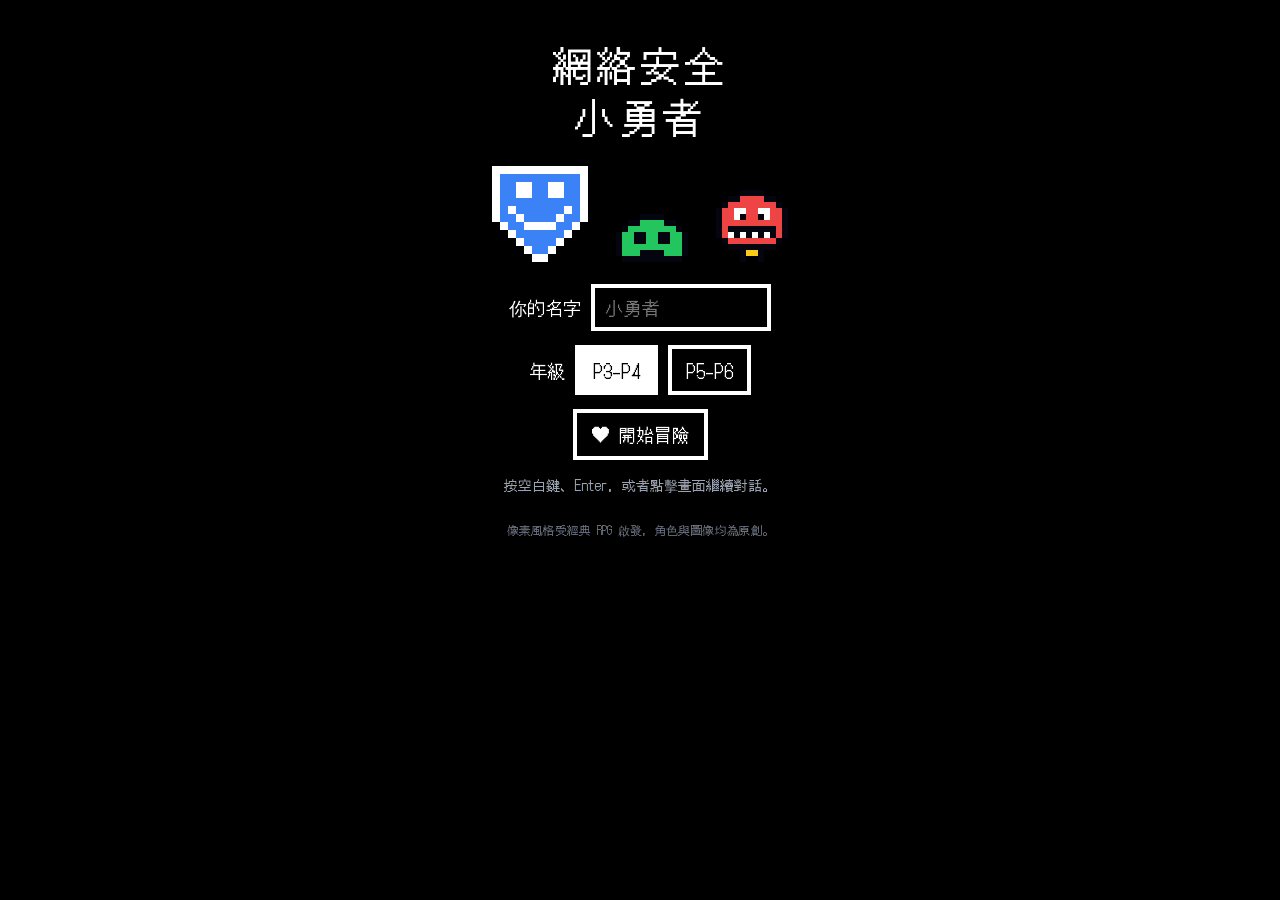
==== index.html @ 8956c973 "Add pixel-style cybersecurity course game for P3-P6 Co-Authored-By: Claude Sonnet 5.5 <noreply@anthr" ====
<!doctype html>
<html lang="zh-HK">
<head>
<meta charset="utf-8">
<meta name="viewport" content="width=device-width,initial-scale=1">
<title>網絡安全小勇者</title>
<link rel="preconnect" href="https://fonts.googleapis.com">
<link rel="preconnect" href="https://fonts.gstatic.com" crossorigin>
<link href="https://fonts.googleapis.com/css2?family=DotGothic16&display=swap" rel="stylesheet">
<link rel="stylesheet" href="style.css">
</head>
<body>
<div id="app"></div>
<script src="sprites.js"></script>
<script src="content.js"></script>
<script src="audio.js"></script>
<script src="scenes.js"></script>
<script src="maps.js"></script>
<script src="game.js"></script>
</body>
</html>
---- style.css ----
* { box-sizing: border-box; }
html, body { margin: 0; background: #000; color: #fff; }
body {
  font-family: 'DotGothic16', 'PingFang HK', 'Microsoft JhengHei', 'Noto Sans TC', monospace;
  font-size: 18px; line-height: 1.7; min-height: 100vh;
  image-rendering: pixelated; -webkit-font-smoothing: none;
}
button { font: inherit; color: inherit; background: #000; border: 4px solid #fff; padding: 6px 14px; cursor: pointer; border-radius: 0; }
button:hover, button:focus-visible { color: #facc15; border-color: #facc15; outline: none; }
button:disabled { cursor: default; opacity: .9; }
.spr { image-rendering: pixelated; display: block; }

#app { max-width: 760px; margin: 0 auto; padding: 14px 16px 32px; }
.screen { display: flex; flex-direction: column; gap: 14px; }

.title { align-items: center; text-align: center; padding-top: 18px; }
.title h1 { font-size: 40px; line-height: 1.3; margin: 6px 0; letter-spacing: 4px; font-weight: normal; }
.title .sprs { display: flex; gap: 28px; align-items: flex-end; margin: 4px 0 8px; }
.title label { display: flex; gap: 10px; align-items: center; }
.title input { font: inherit; color: #fff; background: #000; border: 4px solid #fff; padding: 4px 10px; width: 180px; border-radius: 0; }
.grades { display: flex; gap: 10px; align-items: center; }
.grades button.on { background: #fff; color: #000; }
.hint { color: #9ca3af; font-size: 14px; margin: 0; }
.credit { color: #6b7280; font-size: 12px; margin: 8px 0 0; }

.bar { display: flex; justify-content: space-between; align-items: center; gap: 10px; flex-wrap: wrap; }
.bar .ttl { color: #facc15; }
.hpwrap { display: flex; align-items: center; gap: 8px; }
.hpbar { width: 110px; height: 16px; background: #ef4444; }
.hpbar i { display: block; height: 100%; background: #facc15; transition: width .25s; }
.stage { border: 4px solid #fff; min-height: 230px; display: flex; justify-content: space-around; align-items: flex-end; padding: 20px 12px 14px; }
.stage .slot { text-align: center; transition: opacity .2s; }
.stage .slot.dim { opacity: .35; }
.stage .slot.talk .spr { animation: bob .5s steps(2) infinite; }
.stage .nm { font-size: 14px; color: #9ca3af; margin-top: 6px; }
@keyframes bob { 50% { transform: translateY(-6px); } }
.shake { animation: shake .3s steps(4); }
@keyframes shake { 25% { transform: translateX(-8px); } 75% { transform: translateX(8px); } }

.box { border: 4px solid #fff; padding: 14px 18px 18px; min-height: 190px; position: relative; cursor: pointer; }
.box .spk { color: #facc15; font-size: 15px; margin-bottom: 4px; }
.box .txt { white-space: pre-line; min-height: 56px; }
.box .more { position: absolute; right: 14px; bottom: 8px; color: #facc15; animation: blink 1s steps(2) infinite; }
@keyframes blink { 50% { opacity: 0; } }
.opts { display: flex; flex-direction: column; gap: 8px; margin-top: 10px; cursor: default; }
.opt { text-align: left; padding: 6px 14px 6px 34px; position: relative; }
.opt::before { content: '♥'; position: absolute; left: 10px; color: #ef4444; opacity: 0; }
.opt:hover::before, .opt:focus-visible::before { opacity: 1; }
.opt.right { border-color: #22c55e; color: #22c55e; }
.opt.wrong { border-color: #ef4444; color: #ef4444; }
.opt.right::before { content: '✔'; opacity: 1; color: #22c55e; }
.two { flex-direction: row; }
.two .opt { flex: 1; text-align: center; padding-left: 14px; }
.fb { margin-top: 10px; white-space: pre-line; }
.fb.good { color: #4ade80; }
.fb.bad { color: #f87171; }

.cards { display: grid; grid-template-columns: repeat(auto-fit, minmax(150px, 1fr)); gap: 10px; margin-top: 10px; cursor: default; }
.card { min-height: 90px; text-align: center; padding: 8px; font-size: 16px; }
.card.open { border-color: #facc15; color: #fff; text-align: left; font-size: 15px; line-height: 1.5; }

.map { display: flex; flex-direction: column; gap: 10px; }
.lv { display: flex; align-items: center; gap: 14px; text-align: left; width: 100%; padding: 10px 16px; }
.lv .ic { width: 56px; display: flex; justify-content: center; flex-shrink: 0; }
.lv .info { flex: 1; }
.lv .nm { font-size: 20px; }
.lv .sub { font-size: 14px; color: #9ca3af; }
.lv .stars { display: flex; gap: 4px; }
.lv.locked { opacity: .45; cursor: not-allowed; }
.tools { display: flex; gap: 10px; flex-wrap: wrap; justify-content: center; }

/* backdrops & world map */
.stage.bgd { background-color: #000; background-size: cover; background-position: center bottom; background-repeat: no-repeat; image-rendering: pixelated; }
.stage .nm { color: #e5e7eb; text-shadow: 2px 2px 0 #000; }
.worldmap { position: relative; border: 4px solid #fff; line-height: 0; }
.wmcv { width: 100%; height: auto; display: block; image-rendering: pixelated; }
.pin { position: absolute; width: 14%; height: 28%; translate: -50% -62%; background: transparent; border: 0; padding: 0; }
.pin:hover, .pin:focus-visible { outline: 3px dashed #facc15; }
.pin.locked { cursor: not-allowed; }
.pin .tag { position: absolute; top: 100%; left: 50%; translate: -50% 0; white-space: nowrap; background: #000; border: 2px solid #fff; padding: 0 6px; font-size: 13px; line-height: 1.5; color: #fff; }
.pin:hover .tag, .pin:focus-visible .tag { color: #facc15; border-color: #facc15; }
.pin.locked .tag { color: #6b7280; border-color: #6b7280; }
.marker { position: absolute; translate: -50% -50%; animation: bob .6s steps(2) infinite; pointer-events: none; }
@media (max-width: 520px) { .pin .tag { font-size: 10px; padding: 0 3px; } .marker { width: 24px !important; height: auto !important; } }

/* battle animation */
.stage { position: relative; }
.stage .slot { position: relative; }
.slot.dash { animation: dash .45s steps(6); }
@keyframes dash { 40% { transform: translateX(70px); } 100% { transform: none; } }
.slot.lunge { animation: lunge .45s steps(6); }
@keyframes lunge { 40% { transform: translateX(-90px); } 100% { transform: none; } }
.stage .slot.hit .spr { animation: flash .5s steps(1) 1; }
@keyframes flash { 0%, 40%, 80% { opacity: 1; } 20%, 60% { opacity: 0; } 100% { opacity: 1; } }
.stage .slot.die .spr { animation: die 1s steps(1) forwards; }
@keyframes die { 0%, 20%, 40%, 60% { opacity: 1; } 10%, 30%, 50% { opacity: .15; } 100% { opacity: 0; } }
.slash { position: absolute; left: 50%; top: 38%; width: 120px; height: 8px; margin-left: -60px; background: #fff; box-shadow: 0 0 0 3px #facc15; transform: rotate(-40deg) scaleX(0); animation: slash .35s steps(5) forwards; pointer-events: none; }
@keyframes slash { 50% { transform: rotate(-40deg) scaleX(1); } 100% { transform: rotate(-40deg) scaleX(1); opacity: 0; } }
.dmg { position: absolute; left: 50%; top: 4%; transform: translateX(-50%); font-size: 24px; text-shadow: 2px 2px 0 #000; animation: rise .9s steps(6) forwards; pointer-events: none; white-space: nowrap; }
@keyframes rise { to { transform: translate(-50%, -36px); opacity: 0; } }
.result .stars, .result .shards { justify-content: center; margin: 6px 0; }
.slot.die .mhp, .slot.die .nm { opacity: 0; }
.mhp { width: 90px; height: 8px; background: #7f1d1d; margin: 4px auto 0; }
.mhp i { display: block; height: 100%; width: 100%; background: #22c55e; transition: width .3s steps(4); }

/* interactive steps */
.build, .match, .post { margin-top: 10px; cursor: default; }
.build input { font: inherit; color: #fff; background: #000; border: 4px solid #fff; padding: 4px 10px; width: 100%; border-radius: 0; }
.meter { display: flex; gap: 4px; margin: 8px 0; }
.meter i { flex: 1; height: 14px; background: #374151; }
.meter i.on { background: #ef4444; }
.meter.mid i.on { background: #facc15; }
.meter.hi i.on { background: #22c55e; }
.checks { list-style: none; padding: 0; margin: 6px 0 10px; font-size: 15px; columns: 2; }
.checks li { color: #9ca3af; }
.checks li::before { content: '✘ '; }
.checks li.ok { color: #4ade80; }
.checks li.ok::before { content: '✔ '; }
.post { border: 4px solid #6b7280; padding: 12px 14px; line-height: 2; }
.post .seg { border: 0; padding: 0 1px; background: none; text-align: left; border-bottom: 2px dashed #6b7280; }
.post .seg.found { background: #ef4444; color: #fff; border-bottom-color: #ef4444; }
.post .seg.miss { color: #6b7280; text-decoration: line-through; }
.match { display: grid; grid-template-columns: 1fr 1fr; gap: 10px; }
.match > div { display: flex; flex-direction: column; gap: 8px; }
.mt { font-size: 15px; padding: 6px 8px; }
.mt.sel { border-color: #facc15; color: #facc15; }
.mt.done { border-color: #22c55e; color: #22c55e; cursor: default; }
.mt.no { animation: shake .3s steps(4); border-color: #ef4444; }
.shards { display: flex; gap: 10px; align-items: center; justify-content: center; }
.dex { border: 4px solid #fff; padding: 10px 16px; }
.dex h3 { margin: 0 0 4px; font-weight: normal; color: #facc15; }
.dex ul { margin: 0; padding-left: 20px; }
.dex.lock { color: #6b7280; border-color: #6b7280; }

.arena.scene { max-width: 480px; cursor: pointer; }
.screen.enc { align-items: center; padding-top: 30px; }

.dodge { text-align: center; cursor: default; }
.dinfo { font-size: 14px; color: #facc15; margin-bottom: 8px; }
.arena { display: block; margin: 0 auto 10px; width: 100%; max-width: 360px; height: auto; border: 4px solid #fff; background: #000; touch-action: none; image-rendering: pixelated; }
.dodge button { font-size: 14px; padding: 2px 12px; }

.result { text-align: center; padding-top: 6px; cursor: default; }
.result .big { font-size: 26px; color: #facc15; margin: 6px 0; }
.cert { display: flex; flex-direction: column; align-items: center; gap: 12px; }
.cert canvas { width: 100%; max-width: 640px; height: auto; border: 4px solid #fff; image-rendering: pixelated; }

@media (max-width: 520px) {
  body { font-size: 16px; }
  .title h1 { font-size: 30px; }
  .two { flex-direction: column; }
}
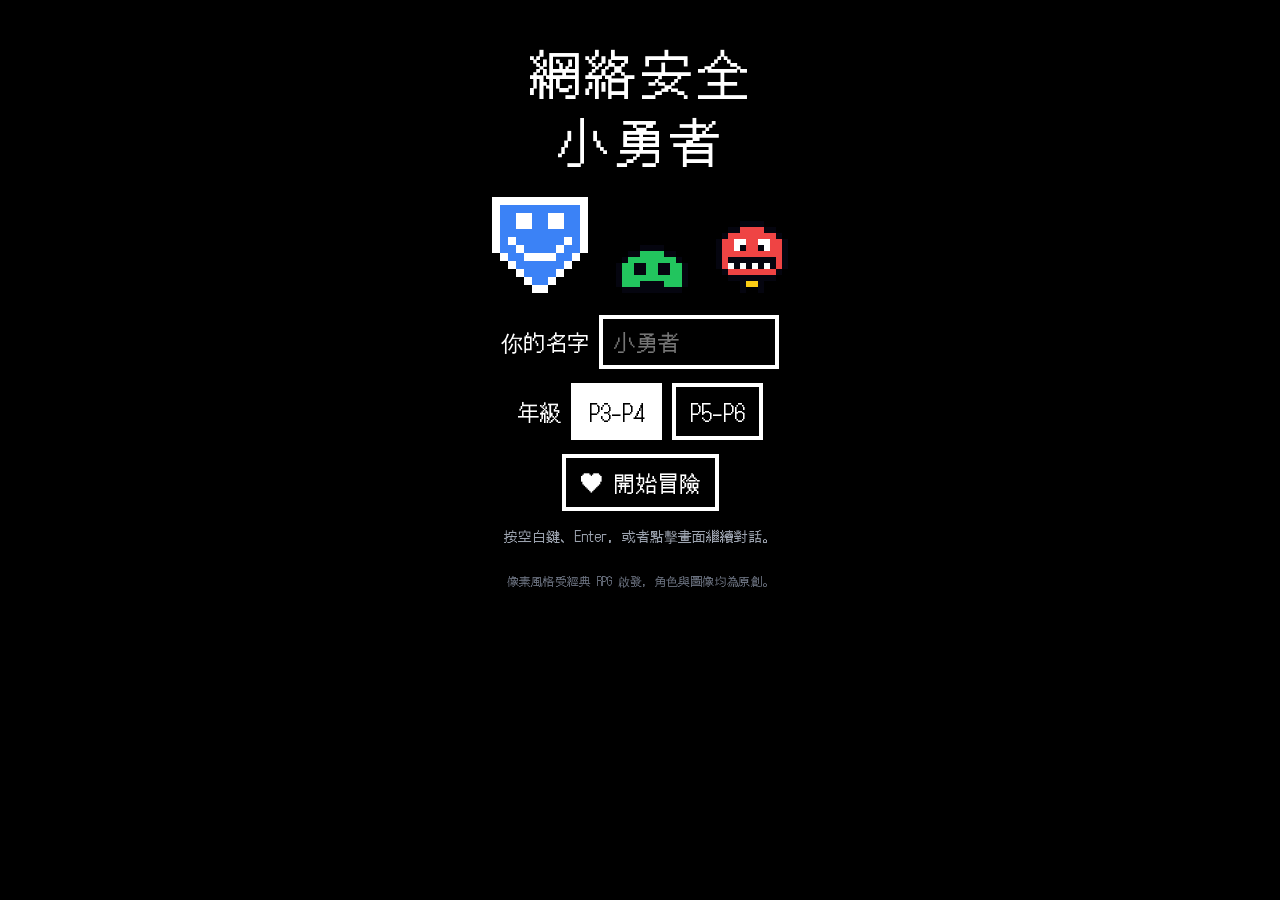
==== commit 8a70efab: "Add iPad/touch support: audio unlock, tablet layout, touch dodge offset Co-Authored-By: Claude Sonne" ====
--- a/index.html
+++ b/index.html
@@ -2,7 +2,11 @@
 <html lang="zh-HK">
 <head>
 <meta charset="utf-8">
-<meta name="viewport" content="width=device-width,initial-scale=1">
+<meta name="viewport" content="width=device-width,initial-scale=1,viewport-fit=cover">
+<meta name="apple-mobile-web-app-capable" content="yes">
+<meta name="mobile-web-app-capable" content="yes">
+<meta name="apple-mobile-web-app-status-bar-style" content="black">
+<meta name="theme-color" content="#000000">
 <title>網絡安全小勇者</title>
 <link rel="preconnect" href="https://fonts.googleapis.com">
 <link rel="preconnect" href="https://fonts.gstatic.com" crossorigin>
--- a/style.css
+++ b/style.css
@@ -6,7 +6,8 @@
   image-rendering: pixelated; -webkit-font-smoothing: none;
 }
 button { font: inherit; color: inherit; background: #000; border: 4px solid #fff; padding: 6px 14px; cursor: pointer; border-radius: 0; }
-button:hover, button:focus-visible { color: #facc15; border-color: #facc15; outline: none; }
+button:focus-visible { color: #facc15; border-color: #facc15; outline: none; }
+@media (hover: hover) { button:hover { color: #facc15; border-color: #facc15; } }
 button:disabled { cursor: default; opacity: .9; }
 .spr { image-rendering: pixelated; display: block; }
 
@@ -150,3 +151,21 @@
   .title h1 { font-size: 30px; }
   .two { flex-direction: column; }
 }
+
+/* iPad / 觸控 */
+html { -webkit-text-size-adjust: 100%; }
+body { touch-action: manipulation; -webkit-tap-highlight-color: transparent; -webkit-touch-callout: none; }
+.box, .stage, .worldmap, .cards, .opts { -webkit-user-select: none; user-select: none; }
+#app { padding-left: max(16px, env(safe-area-inset-left)); padding-right: max(16px, env(safe-area-inset-right)); padding-bottom: max(32px, env(safe-area-inset-bottom)); }
+@media (min-width: 700px) {
+  #app { max-width: 960px; }
+  body { font-size: 22px; }
+  button { min-height: 48px; }
+  .post .seg, .pin { min-height: 0; }
+  .stage { min-height: 300px; }
+  .arena { max-width: 560px; }
+  .arena.scene { max-width: 640px; }
+  .opt, .card, .mt { min-height: 52px; }
+  .pin .tag { font-size: 16px; }
+  .title h1 { font-size: 52px; }
+}
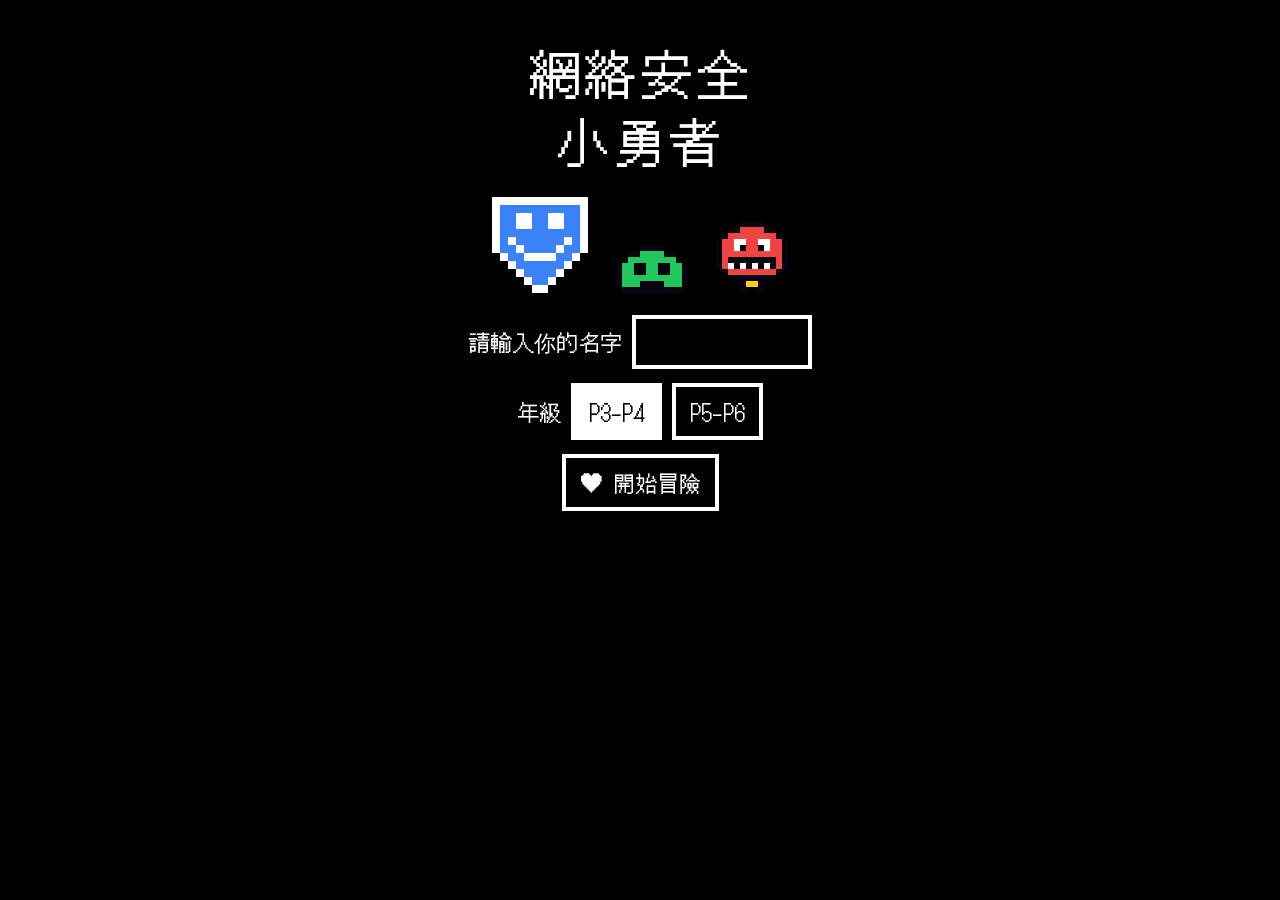
==== commit cc355fb2: "Add student progress reporting and teacher backend (Google Apps Script) Co-Authored-By: Claude Sonne" ====
--- a/index.html
+++ b/index.html
@@ -15,6 +15,7 @@
 </head>
 <body>
 <div id="app"></div>
+<script src="config.js"></script>
 <script src="sprites.js"></script>
 <script src="content.js"></script>
 <script src="audio.js"></script>
--- a/style.css
+++ b/style.css
@@ -82,7 +82,7 @@
 .pin:hover .tag, .pin:focus-visible .tag { color: #facc15; border-color: #facc15; }
 .pin.locked .tag { color: #6b7280; border-color: #6b7280; }
 .marker { position: absolute; translate: -50% -50%; animation: bob .6s steps(2) infinite; pointer-events: none; }
-@media (max-width: 520px) { .pin .tag { font-size: 10px; padding: 0 3px; } .marker { width: 24px !important; height: auto !important; } }
+@media (max-width: 520px) { .pin .tag { font-size: 10px; padding: 0 3px; } .pin .tag .nm { display: none; } .marker { width: 24px !important; height: auto !important; } }
 
 /* battle animation */
 .stage { position: relative; }
@@ -169,3 +169,11 @@
   .pin .tag { font-size: 16px; }
   .title h1 { font-size: 52px; }
 }
+/* iPad 橫放：高度有限，縮細舞台同閃避區，免得要捲動 */
+@media (min-width: 700px) and (max-height: 860px) { .stage { min-height: 230px; } .arena { max-width: 400px; } }
+
+/* 重點提示 */
+.note { border: 4px solid #facc15; background: #3a2f00; color: #fde68a; padding: 8px 12px; margin: 8px 0; white-space: pre-line; line-height: 1.5; font-size: 16px; }
+.note:empty { display: none; }
+.build button:disabled { opacity: .35; }
+.checks li:not(.ok) { color: #f87171; }
